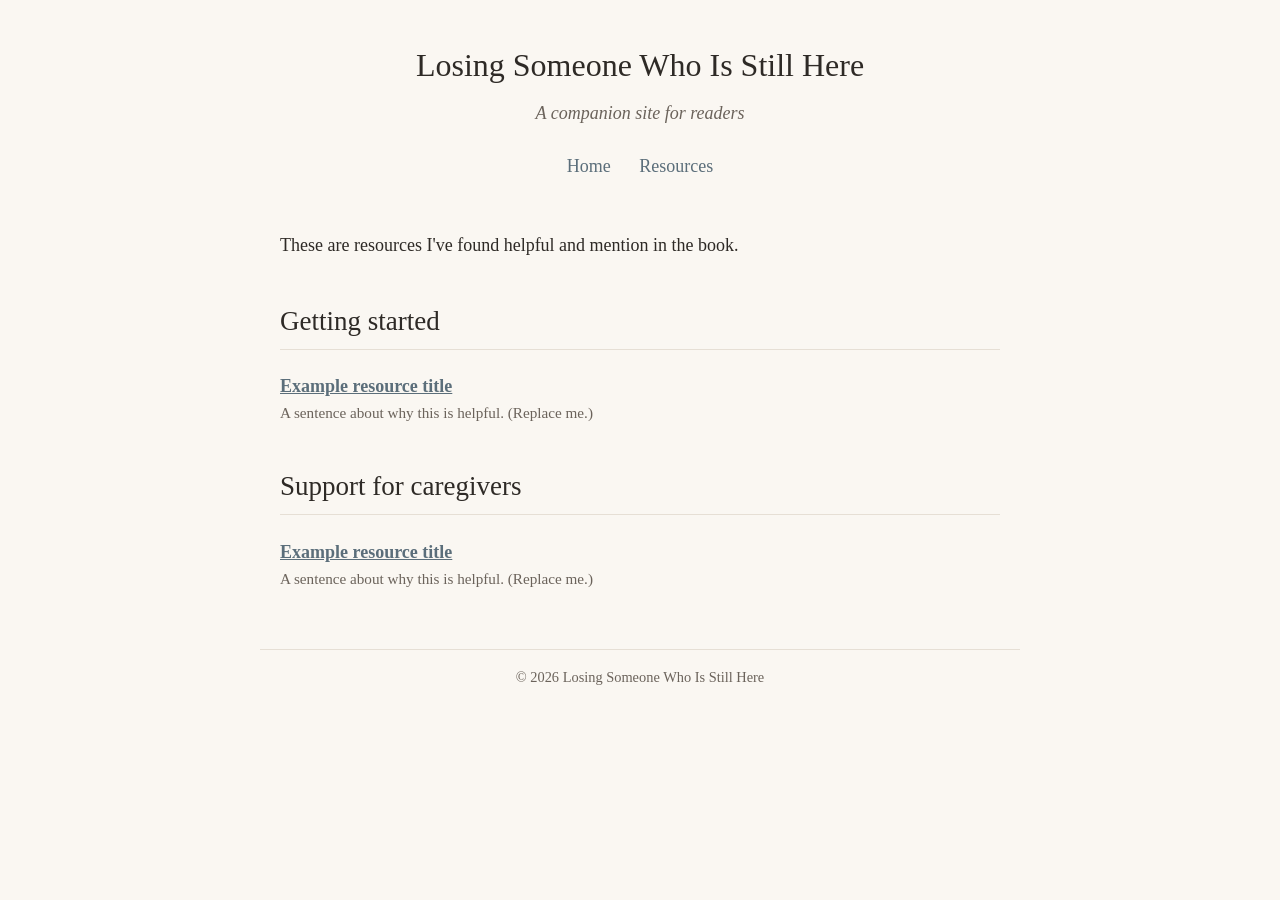
==== resources.html @ 53aeda59 "Starter book site: home and resources pages, styles, CNAME for GitHub Pages Co-Authored-By: Claude O" ====
<!DOCTYPE html>
<html lang="en">
<head>
  <meta charset="UTF-8">
  <meta name="viewport" content="width=device-width, initial-scale=1.0">
  <title>Resources | Losing Someone Who Is Still Here</title>
  <meta name="description" content="Internet resources for readers of Losing Someone Who Is Still Here.">
  <link rel="stylesheet" href="style.css">
</head>
<body>
  <header>
    <h1>Losing Someone Who Is Still Here</h1>
    <p class="tagline">A companion site for readers</p>
    <nav>
      <a href="index.html">Home</a>
      <a href="resources.html">Resources</a>
    </nav>
  </header>

  <main>
    <p>These are resources I've found helpful and mention in the book.</p>

    <!--
      HOW TO ADD A LINK
      Copy one whole <li> ... </li> block below, paste it inside the list
      where you want it, then change the web address, the title, and the note.

      HOW TO ADD A SECTION
      Copy from <h2> down through the matching </ul>, paste it below,
      and change the heading.
    -->

    <h2>Getting started</h2>
    <ul class="resources">
      <li>
        <a href="https://example.com">Example resource title</a>
        <span class="note">A sentence about why this is helpful. (Replace me.)</span>
      </li>
    </ul>

    <h2>Support for caregivers</h2>
    <ul class="resources">
      <li>
        <a href="https://example.com">Example resource title</a>
        <span class="note">A sentence about why this is helpful. (Replace me.)</span>
      </li>
    </ul>
  </main>

  <footer>
    &copy; 2026 Losing Someone Who Is Still Here
  </footer>
</body>
</html>
---- style.css ----
/* Site-wide styles. Change the colors here and every page updates. */
:root {
  --bg: #faf7f2;
  --text: #2e2a26;
  --muted: #6b635b;
  --accent: #5b6e7a;
  --card: #ffffff;
  --border: #e6dfd5;
}

* { box-sizing: border-box; }

body {
  margin: 0;
  background: var(--bg);
  color: var(--text);
  font-family: Georgia, "Times New Roman", serif;
  font-size: 18px;
  line-height: 1.6;
}

header, main, footer {
  max-width: 760px;
  margin: 0 auto;
  padding: 0 20px;
}

header { padding-top: 40px; text-align: center; }
header h1 { font-size: 2rem; margin: 0 0 8px; font-weight: normal; }
header .tagline { color: var(--muted); font-style: italic; margin: 0; }

nav { margin: 24px 0 8px; }
nav a { margin: 0 12px; color: var(--accent); text-decoration: none; }
nav a:hover { text-decoration: underline; }

main { padding-top: 24px; padding-bottom: 40px; }

h2 { font-weight: normal; border-bottom: 1px solid var(--border); padding-bottom: 6px; margin-top: 40px; }

a { color: var(--accent); }

.card {
  background: var(--card);
  border: 1px solid var(--border);
  border-radius: 8px;
  padding: 20px 24px;
  margin: 16px 0;
}

.resources { list-style: none; padding: 0; }
.resources li { margin: 0 0 18px; }
.resources a { font-weight: bold; }
.resources .note { display: block; color: var(--muted); font-size: 0.95rem; }

footer {
  border-top: 1px solid var(--border);
  padding-top: 16px;
  padding-bottom: 32px;
  color: var(--muted);
  font-size: 0.9rem;
  text-align: center;
}
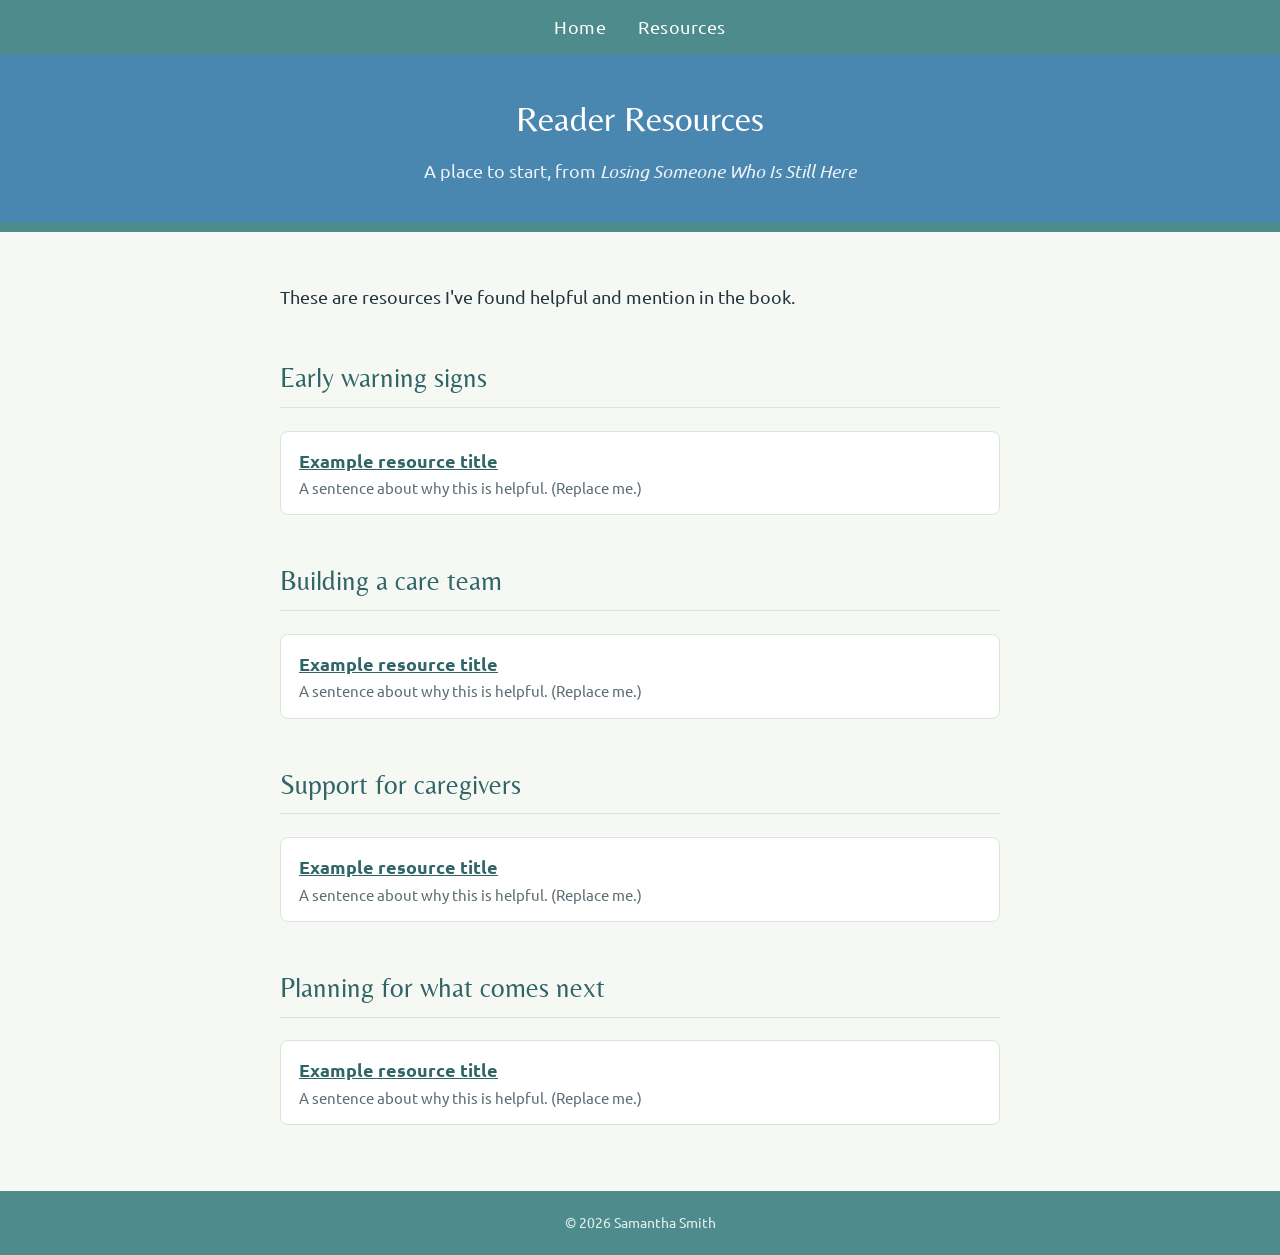
==== commit 89fa2b0f: "First design pass matched to the book cover: colors, fonts, back-cover copy and author bio Co-Author" ====
--- a/resources.html
+++ b/resources.html
@@ -3,18 +3,22 @@
 <head>
   <meta charset="UTF-8">
   <meta name="viewport" content="width=device-width, initial-scale=1.0">
-  <title>Resources | Losing Someone Who Is Still Here</title>
-  <meta name="description" content="Internet resources for readers of Losing Someone Who Is Still Here.">
+  <title>Reader Resources | Losing Someone Who Is Still Here</title>
+  <meta name="description" content="Internet resources for readers of Losing Someone Who Is Still Here by Samantha Smith.">
+  <link rel="preconnect" href="https://fonts.googleapis.com">
+  <link rel="preconnect" href="https://fonts.gstatic.com" crossorigin>
+  <link href="https://fonts.googleapis.com/css2?family=Belleza&family=Ubuntu:ital,wght@0,400;0,700;1,400&display=swap" rel="stylesheet">
   <link rel="stylesheet" href="style.css">
 </head>
 <body>
-  <header>
-    <h1>Losing Someone Who Is Still Here</h1>
-    <p class="tagline">A companion site for readers</p>
-    <nav>
-      <a href="index.html">Home</a>
-      <a href="resources.html">Resources</a>
-    </nav>
+  <nav class="topbar">
+    <a href="index.html">Home</a>
+    <a href="resources.html">Resources</a>
+  </nav>
+
+  <header class="page-header">
+    <h1>Reader Resources</h1>
+    <p>A place to start, from <em>Losing Someone Who Is Still Here</em></p>
   </header>
 
   <main>
@@ -30,7 +34,15 @@
       and change the heading.
     -->
 
-    <h2>Getting started</h2>
+    <h2>Early warning signs</h2>
+    <ul class="resources">
+      <li>
+        <a href="https://example.com">Example resource title</a>
+        <span class="note">A sentence about why this is helpful. (Replace me.)</span>
+      </li>
+    </ul>
+
+    <h2>Building a care team</h2>
     <ul class="resources">
       <li>
         <a href="https://example.com">Example resource title</a>
@@ -45,10 +57,18 @@
         <span class="note">A sentence about why this is helpful. (Replace me.)</span>
       </li>
     </ul>
+
+    <h2>Planning for what comes next</h2>
+    <ul class="resources">
+      <li>
+        <a href="https://example.com">Example resource title</a>
+        <span class="note">A sentence about why this is helpful. (Replace me.)</span>
+      </li>
+    </ul>
   </main>
 
   <footer>
-    &copy; 2026 Losing Someone Who Is Still Here
+    &copy; 2026 Samantha Smith
   </footer>
 </body>
 </html>
--- a/style.css
+++ b/style.css
@@ -1,11 +1,16 @@
-/* Site-wide styles. Change the colors here and every page updates. */
+/* Site-wide styles. Change the colors here and every page updates.
+   Colors and fonts are taken from the book cover. */
 :root {
-  --bg: #faf7f2;
-  --text: #2e2a26;
-  --muted: #6b635b;
-  --accent: #5b6e7a;
+  --sky: #6fa9d2;        /* cover sky blue */
+  --sky-deep: #4a87b0;   /* back cover blue */
+  --sage: #c9d3a6;       /* pale yellow-green in the cover sky */
+  --teal: #4e8b8c;       /* the ground strip at the bottom of the cover */
+  --teal-dark: #2f6566;
+  --bg: #f6f8f4;
+  --text: #24353d;
+  --muted: #5c6d73;
   --card: #ffffff;
-  --border: #e6dfd5;
+  --border: #dbe4e0;
 }
 
 * { box-sizing: border-box; }
@@ -14,49 +19,129 @@
   margin: 0;
   background: var(--bg);
   color: var(--text);
-  font-family: Georgia, "Times New Roman", serif;
+  font-family: "Ubuntu", "Segoe UI", sans-serif;
   font-size: 18px;
-  line-height: 1.6;
+  line-height: 1.65;
 }
 
-header, main, footer {
+h1, h2, h3, .site-title {
+  font-family: "Belleza", "Optima", "Candara", sans-serif;
+  font-weight: normal;
+}
+
+a { color: var(--teal-dark); }
+
+/* Top bar */
+.topbar {
+  background: var(--teal);
+  padding: 12px 20px;
+  text-align: center;
+}
+.topbar a {
+  color: #fff;
+  text-decoration: none;
+  margin: 0 14px;
+  letter-spacing: 0.03em;
+}
+.topbar a:hover { text-decoration: underline; }
+
+/* Big cover-style banner on the home page */
+.hero {
+  background: linear-gradient(180deg, var(--sky) 0%, var(--sky) 45%, var(--sage) 100%);
+  color: #fff;
+  text-align: center;
+  padding: 64px 20px 56px;
+  border-bottom: 18px solid var(--teal);
+}
+.hero h1 {
+  font-size: clamp(2.4rem, 7vw, 4rem);
+  line-height: 1.1;
+  margin: 0 auto 24px;
+  max-width: 12em;
+  text-shadow: 0 1px 3px rgba(0, 0, 0, 0.25);
+}
+.hero .subtitle {
+  font-size: 1.15rem;
+  max-width: 32em;
+  margin: 0 auto 20px;
+  text-shadow: 0 1px 2px rgba(0, 0, 0, 0.3);
+}
+.hero .author { font-size: 1.1rem; margin: 0; letter-spacing: 0.04em; }
+
+/* Smaller banner for inner pages */
+.page-header {
+  background: var(--sky-deep);
+  color: #fff;
+  text-align: center;
+  padding: 36px 20px;
+  border-bottom: 10px solid var(--teal);
+}
+.page-header h1 { margin: 0; font-size: 2.2rem; }
+.page-header p { margin: 8px 0 0; opacity: 0.9; }
+
+main {
   max-width: 760px;
   margin: 0 auto;
-  padding: 0 20px;
+  padding: 32px 20px 48px;
 }
 
-header { padding-top: 40px; text-align: center; }
-header h1 { font-size: 2rem; margin: 0 0 8px; font-weight: normal; }
-header .tagline { color: var(--muted); font-style: italic; margin: 0; }
+h2 {
+  color: var(--teal-dark);
+  font-size: 1.7rem;
+  border-bottom: 1px solid var(--border);
+  padding-bottom: 6px;
+  margin-top: 44px;
+}
 
-nav { margin: 24px 0 8px; }
-nav a { margin: 0 12px; color: var(--accent); text-decoration: none; }
-nav a:hover { text-decoration: underline; }
+.lead {
+  font-size: 1.3rem;
+  color: var(--sky-deep);
+  font-style: italic;
+}
 
-main { padding-top: 24px; padding-bottom: 40px; }
-
-h2 { font-weight: normal; border-bottom: 1px solid var(--border); padding-bottom: 6px; margin-top: 40px; }
-
-a { color: var(--accent); }
+.closing {
+  font-family: "Belleza", "Optima", sans-serif;
+  font-size: 1.5rem;
+  color: var(--teal-dark);
+  text-align: center;
+  margin: 36px 0;
+}
 
 .card {
   background: var(--card);
   border: 1px solid var(--border);
+  border-left: 5px solid var(--sky);
   border-radius: 8px;
   padding: 20px 24px;
   margin: 16px 0;
 }
 
+.button {
+  display: inline-block;
+  background: var(--teal);
+  color: #fff;
+  text-decoration: none;
+  padding: 10px 22px;
+  border-radius: 6px;
+}
+.button:hover { background: var(--teal-dark); }
+
+/* Resource lists */
 .resources { list-style: none; padding: 0; }
-.resources li { margin: 0 0 18px; }
+.resources li {
+  background: var(--card);
+  border: 1px solid var(--border);
+  border-radius: 8px;
+  padding: 14px 18px;
+  margin: 0 0 12px;
+}
 .resources a { font-weight: bold; }
 .resources .note { display: block; color: var(--muted); font-size: 0.95rem; }
 
 footer {
-  border-top: 1px solid var(--border);
-  padding-top: 16px;
-  padding-bottom: 32px;
-  color: var(--muted);
+  background: var(--teal);
+  color: #e6f0ee;
+  text-align: center;
+  padding: 20px;
   font-size: 0.9rem;
-  text-align: center;
 }
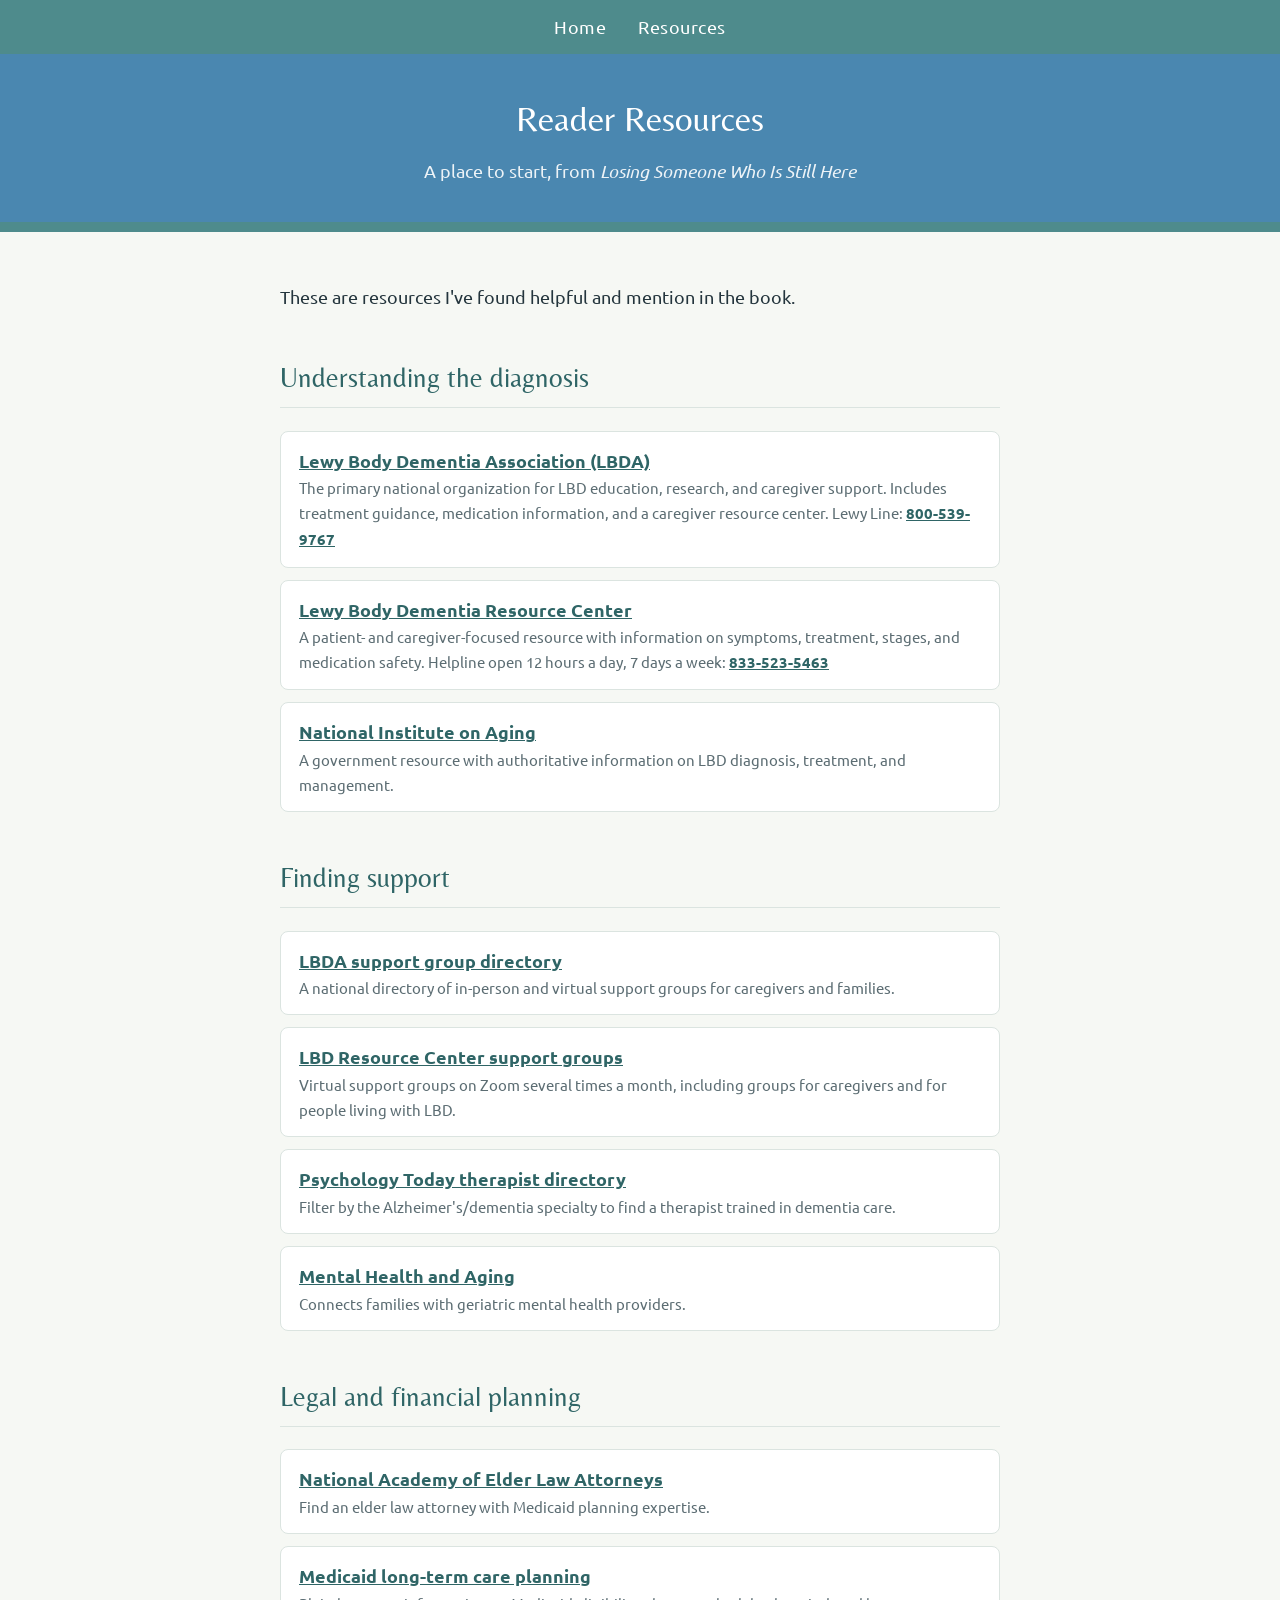
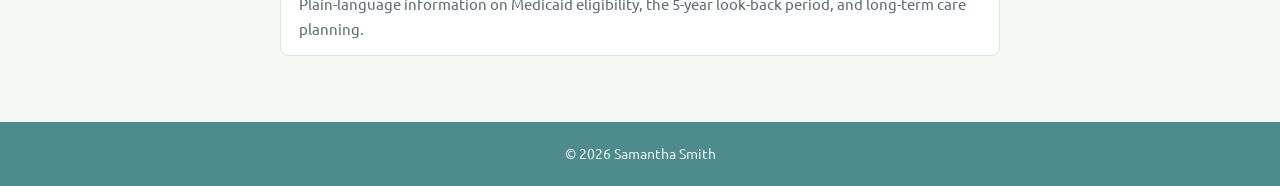
==== commit 52e2bad0: "Fill in reader resources: diagnosis, support, legal/financial planning Replace the four placeholder " ====
--- a/resources.html
+++ b/resources.html
@@ -34,35 +34,51 @@
       and change the heading.
     -->
 
-    <h2>Early warning signs</h2>
+    <h2>Understanding the diagnosis</h2>
     <ul class="resources">
       <li>
-        <a href="https://example.com">Example resource title</a>
-        <span class="note">A sentence about why this is helpful. (Replace me.)</span>
+        <a href="https://lbda.org">Lewy Body Dementia Association (LBDA)</a>
+        <span class="note">The primary national organization for LBD education, research, and caregiver support. Includes treatment guidance, medication information, and a caregiver resource center. Lewy Line: <a href="tel:+18005399767">800-539-9767</a></span>
+      </li>
+      <li>
+        <a href="https://lewybodyresourcecenter.org">Lewy Body Dementia Resource Center</a>
+        <span class="note">A patient- and caregiver-focused resource with information on symptoms, treatment, stages, and medication safety. Helpline open 12 hours a day, 7 days a week: <a href="tel:+18335235463">833-523-5463</a></span>
+      </li>
+      <li>
+        <a href="https://www.nia.nih.gov">National Institute on Aging</a>
+        <span class="note">A government resource with authoritative information on LBD diagnosis, treatment, and management.</span>
       </li>
     </ul>
 
-    <h2>Building a care team</h2>
+    <h2>Finding support</h2>
     <ul class="resources">
       <li>
-        <a href="https://example.com">Example resource title</a>
-        <span class="note">A sentence about why this is helpful. (Replace me.)</span>
+        <a href="https://lbda.org/local-support-groups">LBDA support group directory</a>
+        <span class="note">A national directory of in-person and virtual support groups for caregivers and families.</span>
+      </li>
+      <li>
+        <a href="https://lewybodyresourcecenter.org">LBD Resource Center support groups</a>
+        <span class="note">Virtual support groups on Zoom several times a month, including groups for caregivers and for people living with LBD.</span>
+      </li>
+      <li>
+        <a href="https://www.psychologytoday.com/us/therapists">Psychology Today therapist directory</a>
+        <span class="note">Filter by the Alzheimer's/dementia specialty to find a therapist trained in dementia care.</span>
+      </li>
+      <li>
+        <a href="https://www.mentalhealthandaging.com">Mental Health and Aging</a>
+        <span class="note">Connects families with geriatric mental health providers.</span>
       </li>
     </ul>
 
-    <h2>Support for caregivers</h2>
+    <h2>Legal and financial planning</h2>
     <ul class="resources">
       <li>
-        <a href="https://example.com">Example resource title</a>
-        <span class="note">A sentence about why this is helpful. (Replace me.)</span>
+        <a href="https://www.naela.org">National Academy of Elder Law Attorneys</a>
+        <span class="note">Find an elder law attorney with Medicaid planning expertise.</span>
       </li>
-    </ul>
-
-    <h2>Planning for what comes next</h2>
-    <ul class="resources">
       <li>
-        <a href="https://example.com">Example resource title</a>
-        <span class="note">A sentence about why this is helpful. (Replace me.)</span>
+        <a href="https://www.medicaidlongtermcare.org">Medicaid long-term care planning</a>
+        <span class="note">Plain-language information on Medicaid eligibility, the 5-year look-back period, and long-term care planning.</span>
       </li>
     </ul>
   </main>
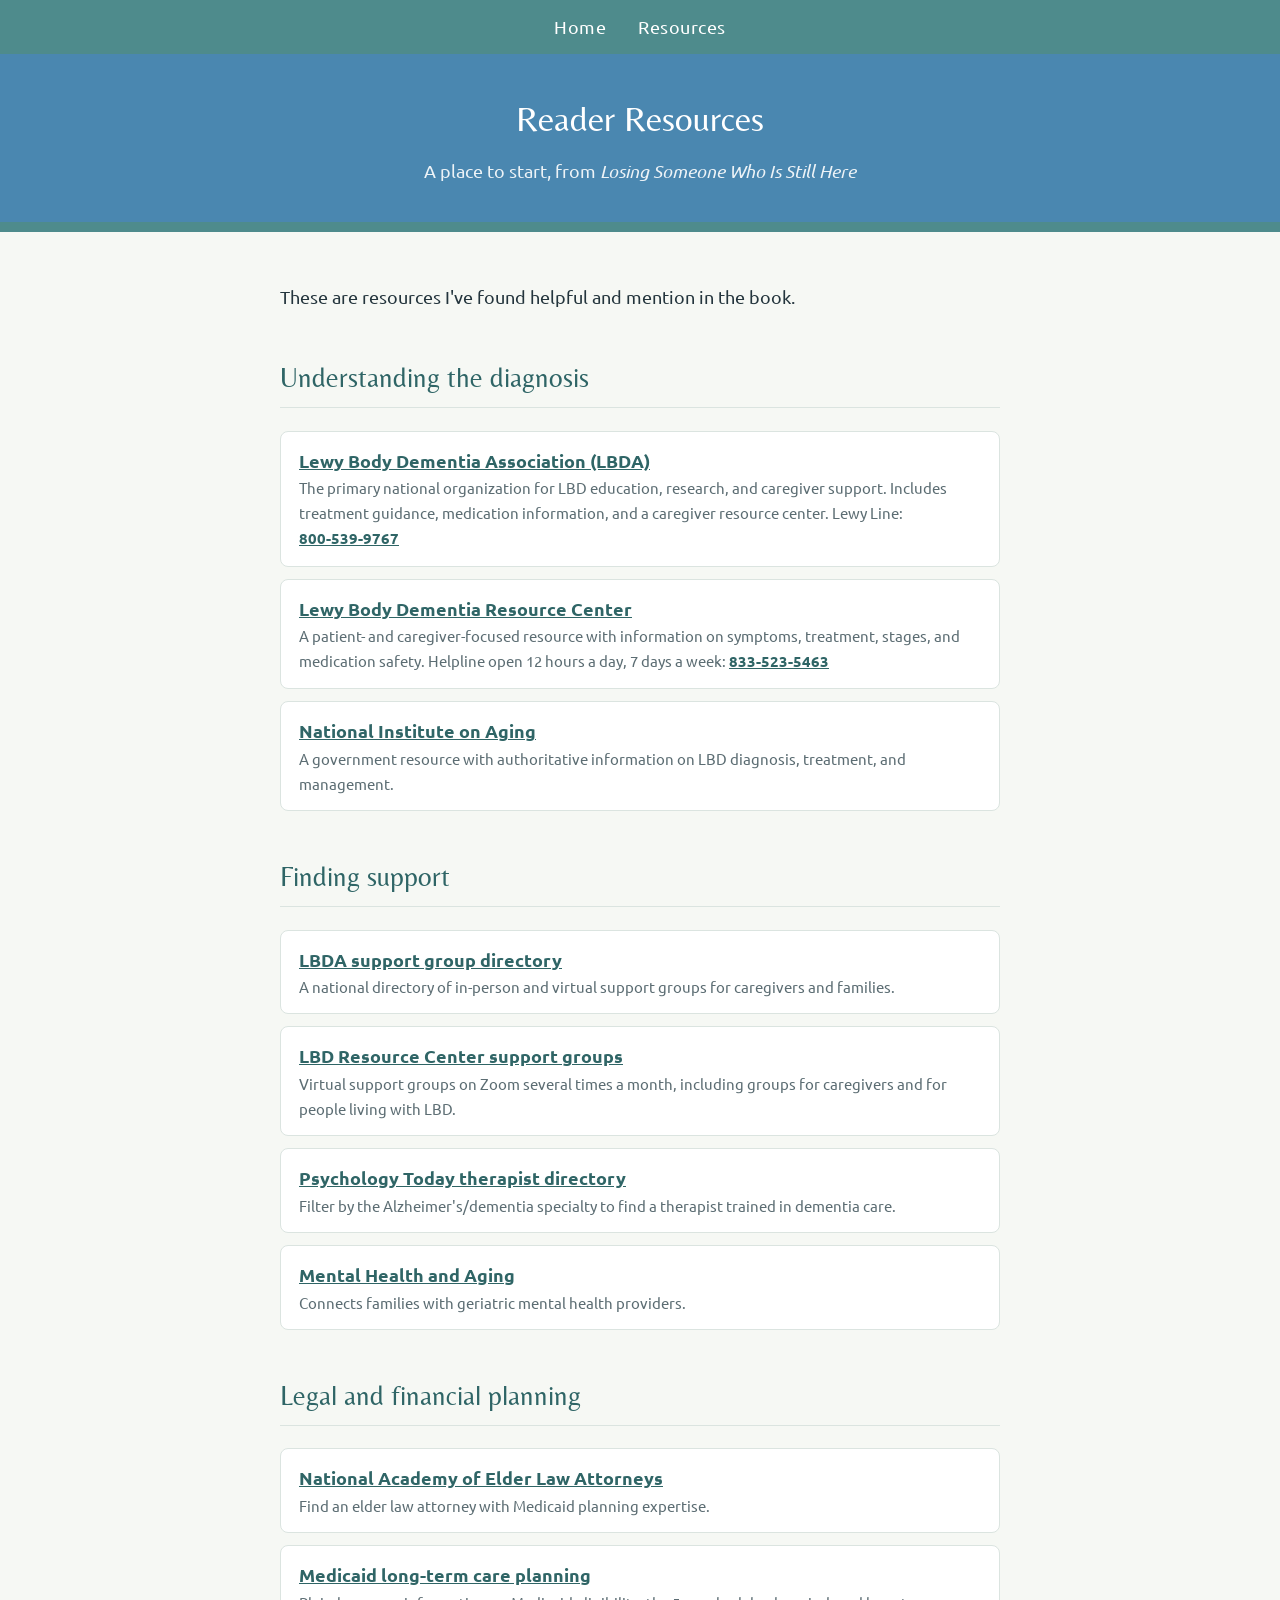
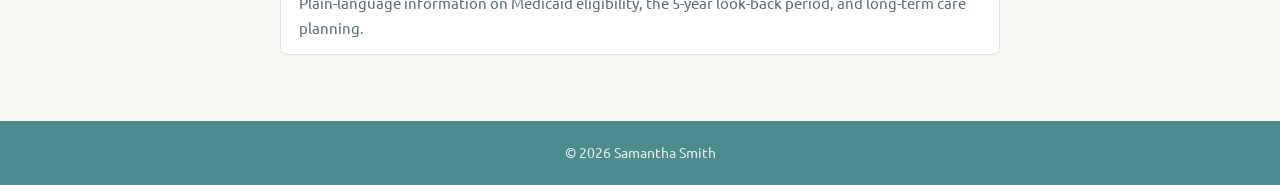
==== commit 135aaefc: "Link LBD Resource Center support groups page; keep phone numbers on one line Co-Authored-By: Claude " ====
--- a/resources.html
+++ b/resources.html
@@ -57,7 +57,7 @@
         <span class="note">A national directory of in-person and virtual support groups for caregivers and families.</span>
       </li>
       <li>
-        <a href="https://lewybodyresourcecenter.org">LBD Resource Center support groups</a>
+        <a href="https://lewybodyresourcecenter.org/caregiving-support/caregiving-support-new-york/ny-support-groups/">LBD Resource Center support groups</a>
         <span class="note">Virtual support groups on Zoom several times a month, including groups for caregivers and for people living with LBD.</span>
       </li>
       <li>
--- a/style.css
+++ b/style.css
@@ -137,6 +137,7 @@
 }
 .resources a { font-weight: bold; }
 .resources .note { display: block; color: var(--muted); font-size: 0.95rem; }
+.resources a[href^="tel:"] { white-space: nowrap; } /* keep phone numbers on one line */
 
 footer {
   background: var(--teal);
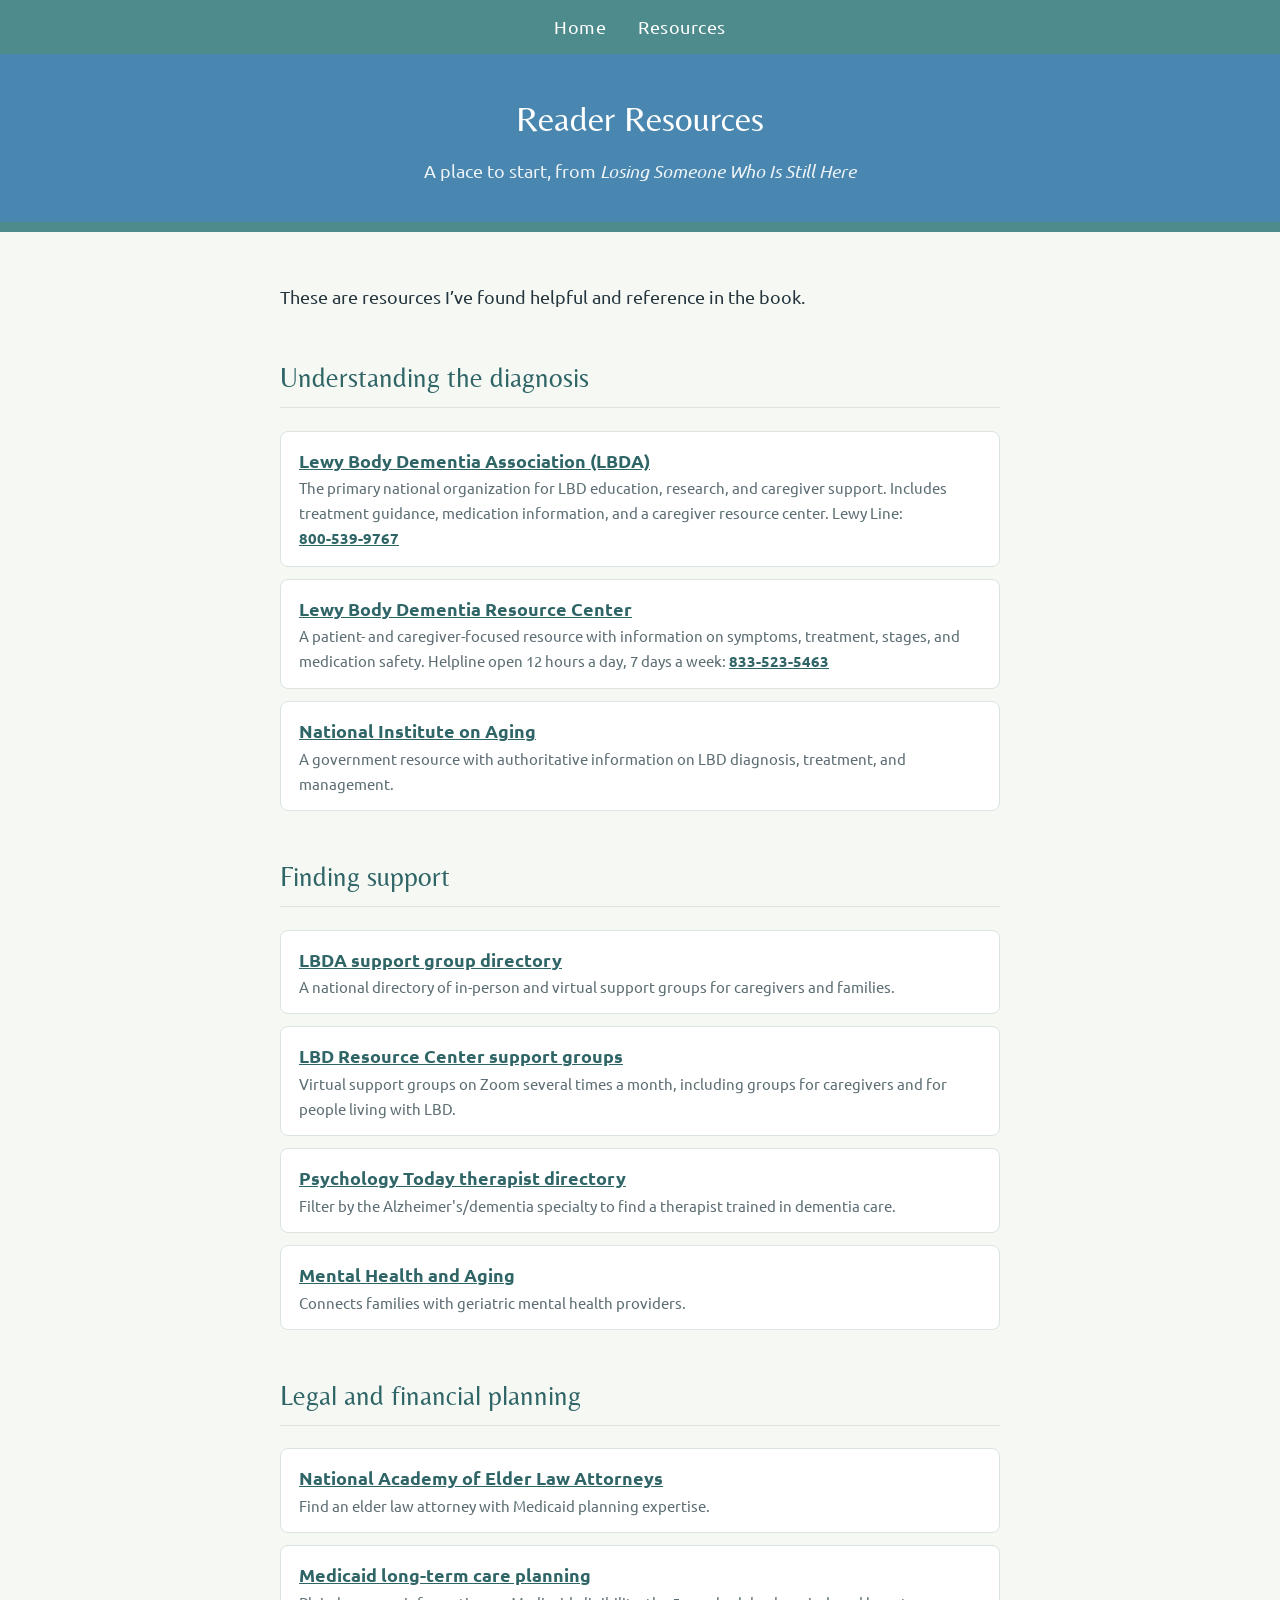
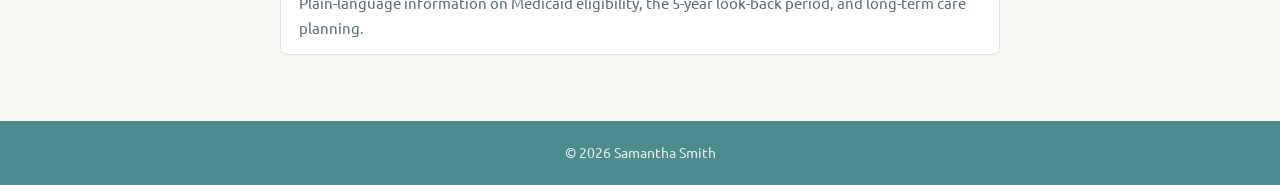
==== commit ac7a5f36: "Reword resources intro: 'reference in the book' Co-Authored-By: Claude Opus 5.5 <noreply@anthropic.c" ====
--- a/resources.html
+++ b/resources.html
@@ -22,7 +22,7 @@
   </header>
 
   <main>
-    <p>These are resources I've found helpful and mention in the book.</p>
+    <p>These are resources I’ve found helpful and reference in the book.</p>
 
     <!--
       HOW TO ADD A LINK
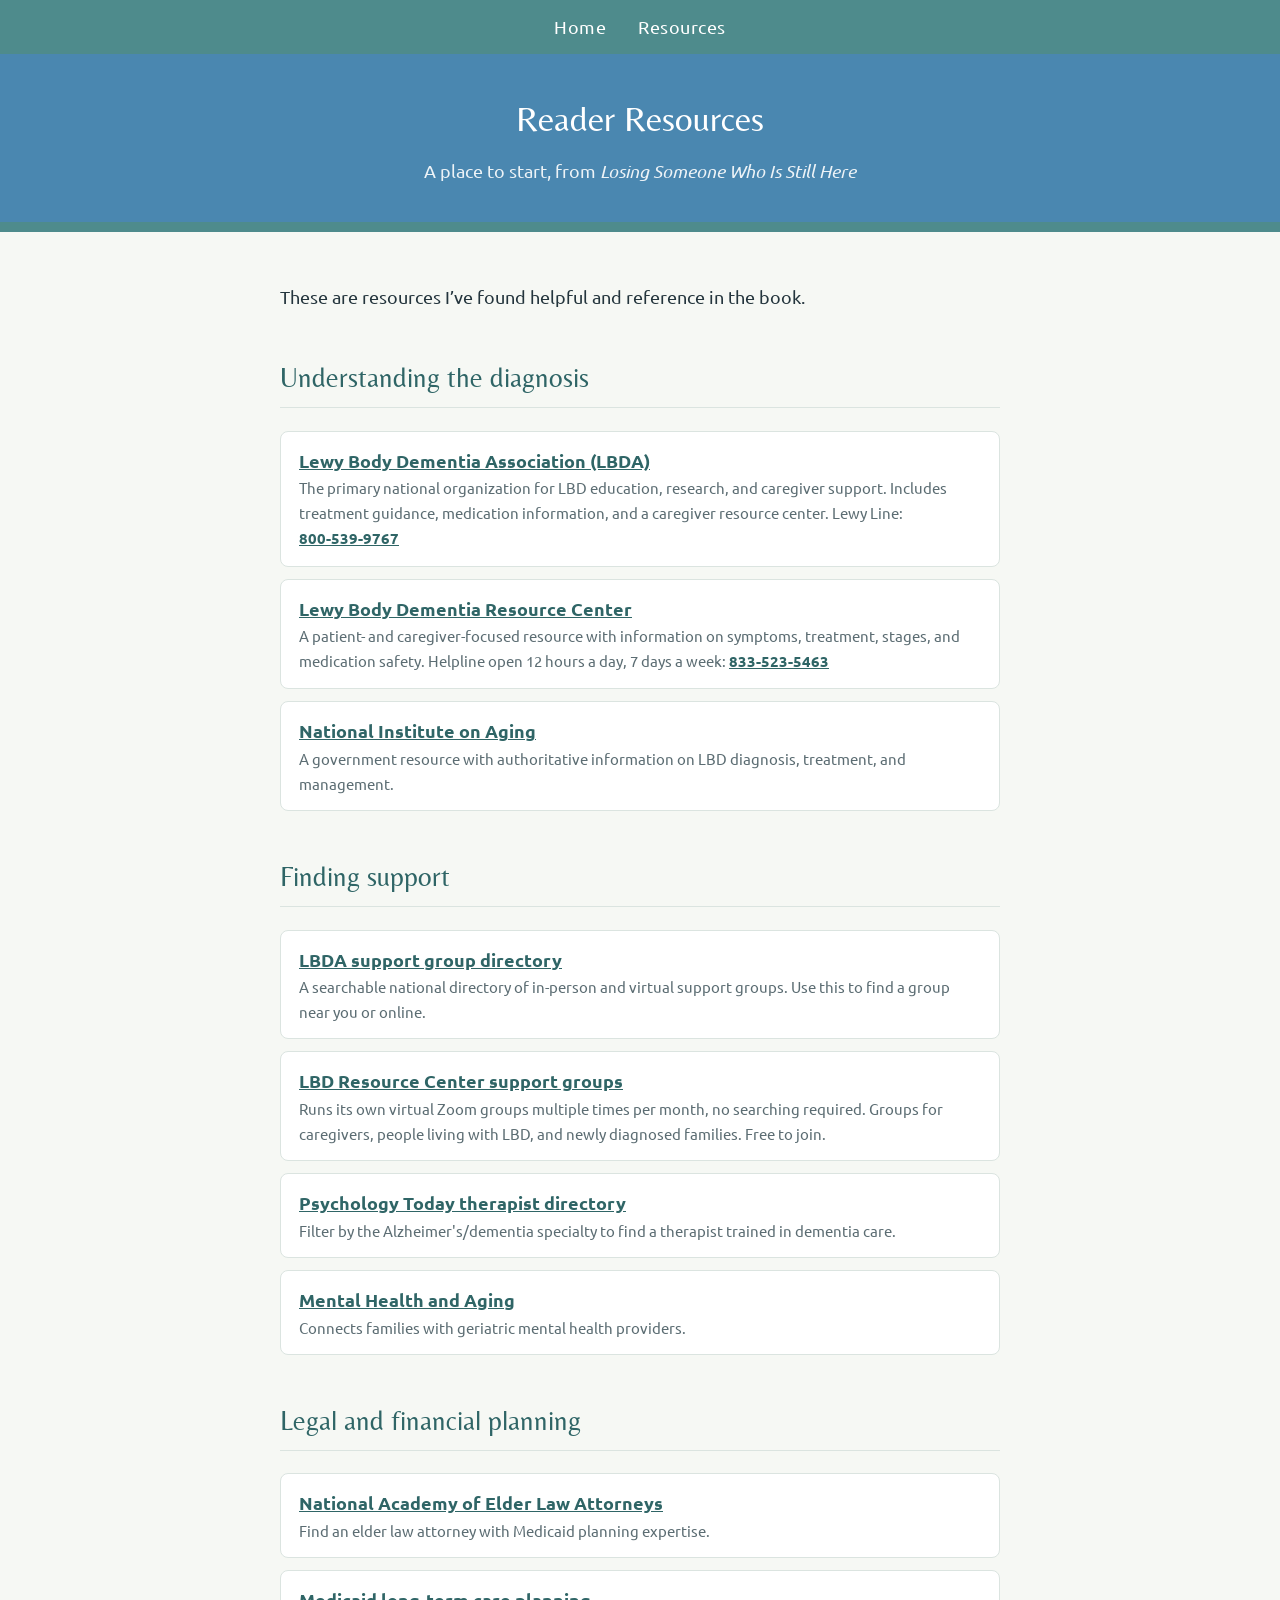
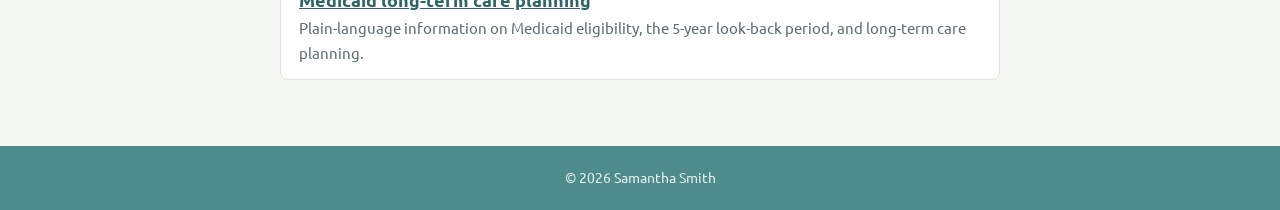
==== commit c5f4f8a1: "Differentiate the two support group resources Co-Authored-By: Claude Opus 5.5 <noreply@anthropic.com" ====
--- a/resources.html
+++ b/resources.html
@@ -54,11 +54,11 @@
     <ul class="resources">
       <li>
         <a href="https://lbda.org/local-support-groups">LBDA support group directory</a>
-        <span class="note">A national directory of in-person and virtual support groups for caregivers and families.</span>
+        <span class="note">A searchable national directory of in-person and virtual support groups. Use this to find a group near you or online.</span>
       </li>
       <li>
         <a href="https://lewybodyresourcecenter.org/caregiving-support/caregiving-support-new-york/ny-support-groups/">LBD Resource Center support groups</a>
-        <span class="note">Virtual support groups on Zoom several times a month, including groups for caregivers and for people living with LBD.</span>
+        <span class="note">Runs its own virtual Zoom groups multiple times per month, no searching required. Groups for caregivers, people living with LBD, and newly diagnosed families. Free to join.</span>
       </li>
       <li>
         <a href="https://www.psychologytoday.com/us/therapists">Psychology Today therapist directory</a>
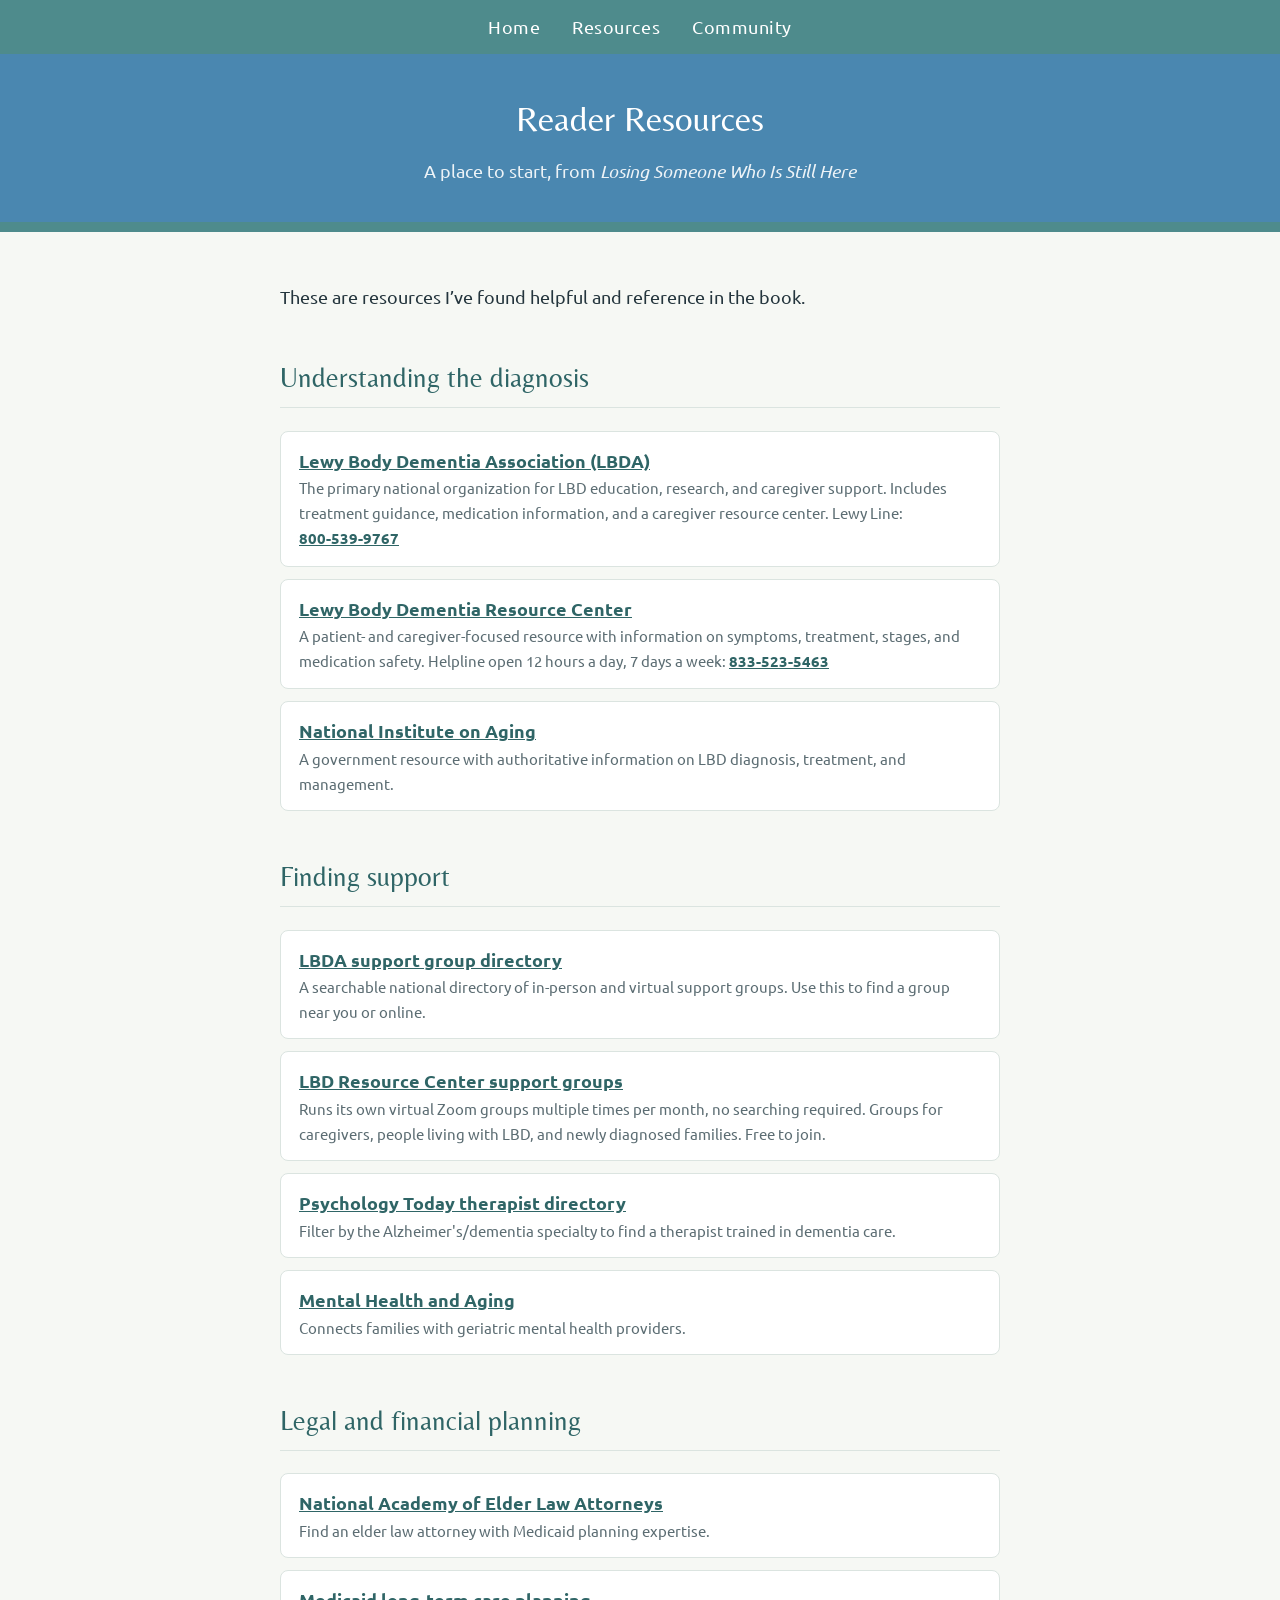
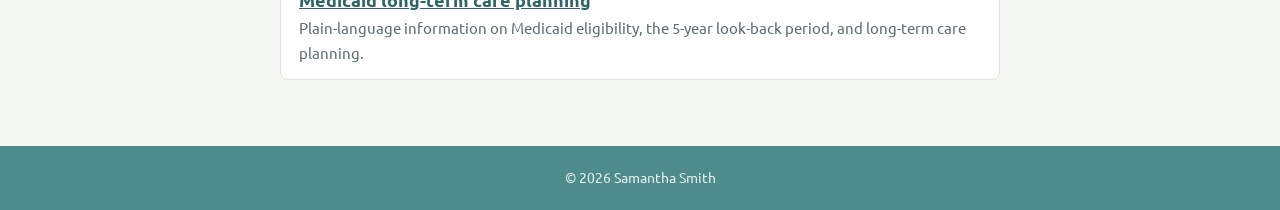
==== commit 0593a02f: "Add Substack: Community nav link and invitation card on home page Co-Authored-By: Claude Opus 5.5 <n" ====
--- a/resources.html
+++ b/resources.html
@@ -14,6 +14,7 @@
   <nav class="topbar">
     <a href="index.html">Home</a>
     <a href="resources.html">Resources</a>
+    <a href="https://losingsomeonewhoisstillhere.substack.com/">Community</a>
   </nav>
 
   <header class="page-header">
